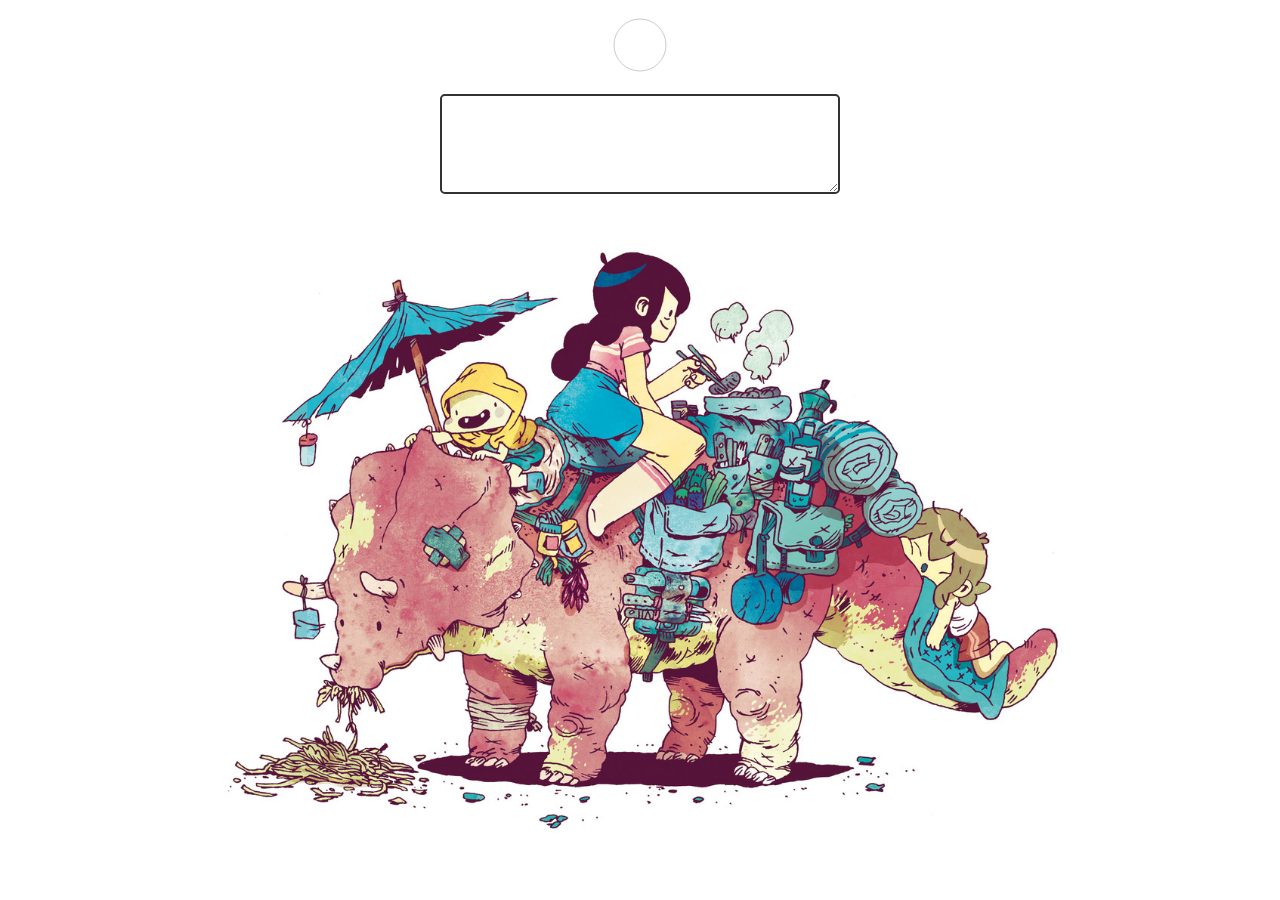
==== twitter_orb/index.html @ e35e7cad "twitter orb with sass and js" ====
<!DOCTYPE html>
<html>
<head>
	<meta charset="utf-8">
	<meta name="viewport" content="width=device-width, initial-scale=1">
	<title>Orb me, baby</title>
	<link rel="stylesheet" href="css/style.css">
</head>
<body>

	<svg height="90" width="90">
		<circle class="underlay" cx="50%" cy="50%" r="26"></circle>
		<circle class="progress" cx="50%" cy="50%" r="26" stroke="currentColor"></circle>
	</svg>

	<form>
		<textarea cols="10" rows="3" autofocus></textarea>
		<span class="counter"></span>
	</form>

	<script src="js/app.js"></script>

</body>
</html>
---- twitter_orb/css/style.css ----
html {
  box-sizing: border-box; }

*, *:before, *:after {
  box-sizing: inherit; }

body {
  color: #777;
  text-align: center;
  font-family: Montserrat, sans-serif;
  font-size: 100%;
  background-image: url("../img/happy.png");
  background-position: 50% 12em;
  background-repeat: no-repeat;
  background-size: 85%;
  height: 100vh;
  margin: 0; }

form {
  position: relative;
  margin: 0px auto;
  width: 25em; }

textarea {
  color: #333;
  font-size: 0.9em;
  font-family: inherit;
  border: 2px solid #333;
  background: #fff;
  border-radius: 0.333em;
  outline: none;
  display: block;
  padding: 0.6em;
  max-width: 100%;
  width: 100%;
  height: 100px; }

.counter {
  color: #777;
  font-size: 0.8125em;
  position: absolute;
  bottom: 0.625em;
  right: 0.80em; }

svg {
  transform: rotate(-90deg); }
  svg circle {
    fill: none;
    stroke-width: 1; }

.underlay {
  stroke: #ccc; }

.progress {
  color: #1da1f2;
  stroke-width: 3;
  transition: .2s stroke-width ease-in-out; }

/* colors */
.safe {
  color: #1da1f2; }

.warn {
  color: #ffad1f; }

.danger {
  color: #e0245e; }

.tragedy {
  stroke-width: 5;
  animation: blink .4s ease-out; }

@keyframes blink {
  0% {
    stroke-width: 5; }
  10% {
    stroke-width: 10; }
  100% {
    stroke-width: 5; } }

/*# sourceMappingURL=style.css.map */
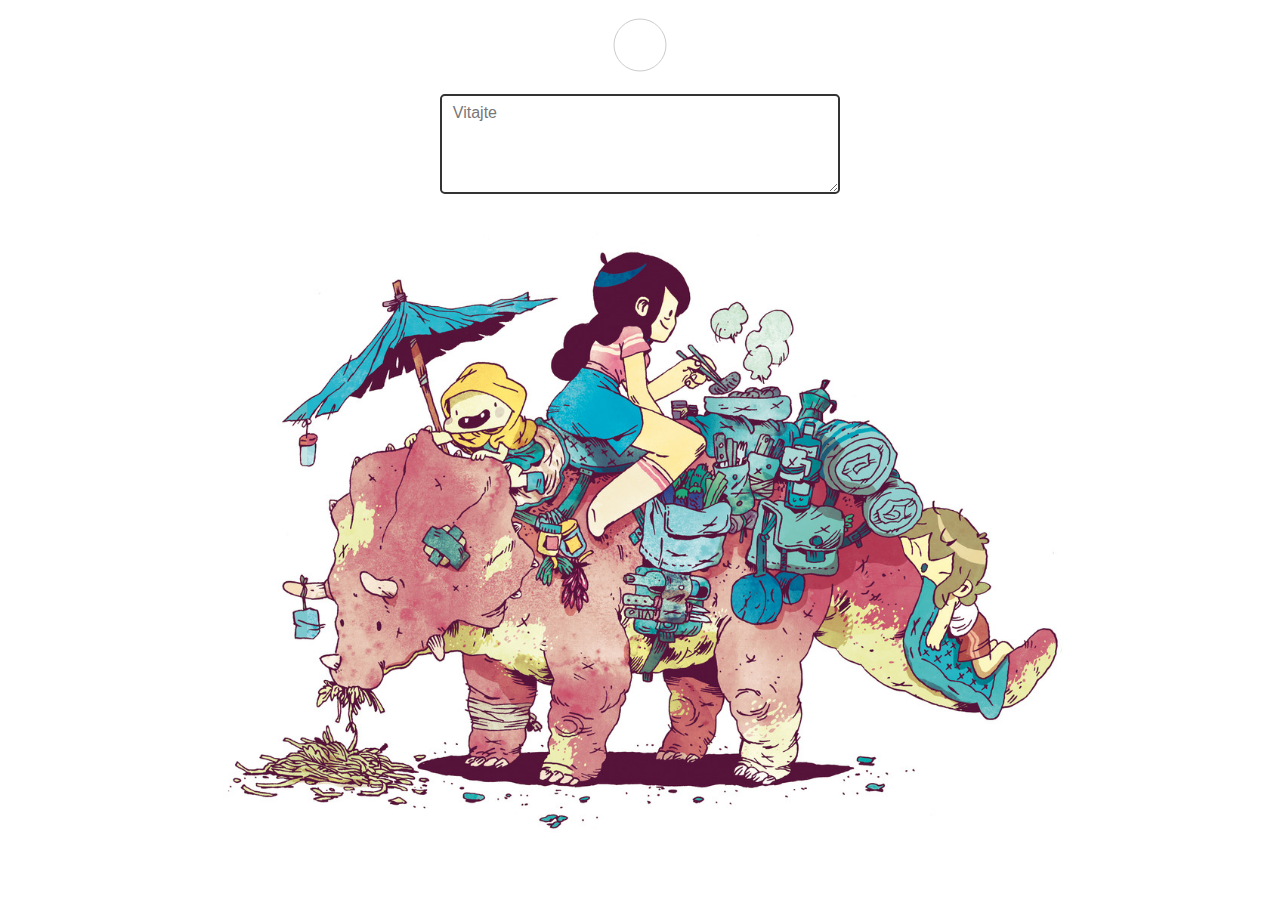
==== commit e5bb1bb6: "made twitter-like text limit infographic" ====
--- a/twitter_orb/index.html
+++ b/twitter_orb/index.html
@@ -14,7 +14,13 @@
 	</svg>
 
 	<form>
+		<div class="textwrap">
 		<textarea cols="10" rows="3" autofocus></textarea>
+		<div class="spanwrapper">
+		<span class="spangood">Vitajte</span>
+		<span class="spanbad"></span>
+	</div>
+	</div>
 		<span class="counter"></span>
 	</form>
 
--- a/twitter_orb/css/style.css
+++ b/twitter_orb/css/style.css
@@ -41,7 +41,25 @@
   position: absolute;
   bottom: 0.625em;
   right: 0.80em; }
+  .spanwrapper{
+    position: absolute;
+    top: 0.625em;
+    left: 0.80em;
+  }
+  span{
+    word-break: break-all;
 
+  }
+  .spangood{
+    padding: 0;
+    margin: 0;
+  }
+  .spanbad{
+    display: none;
+    color: red;
+    padding: 0;
+    margin: 0;
+  }
 svg {
   transform: rotate(-90deg); }
   svg circle {
